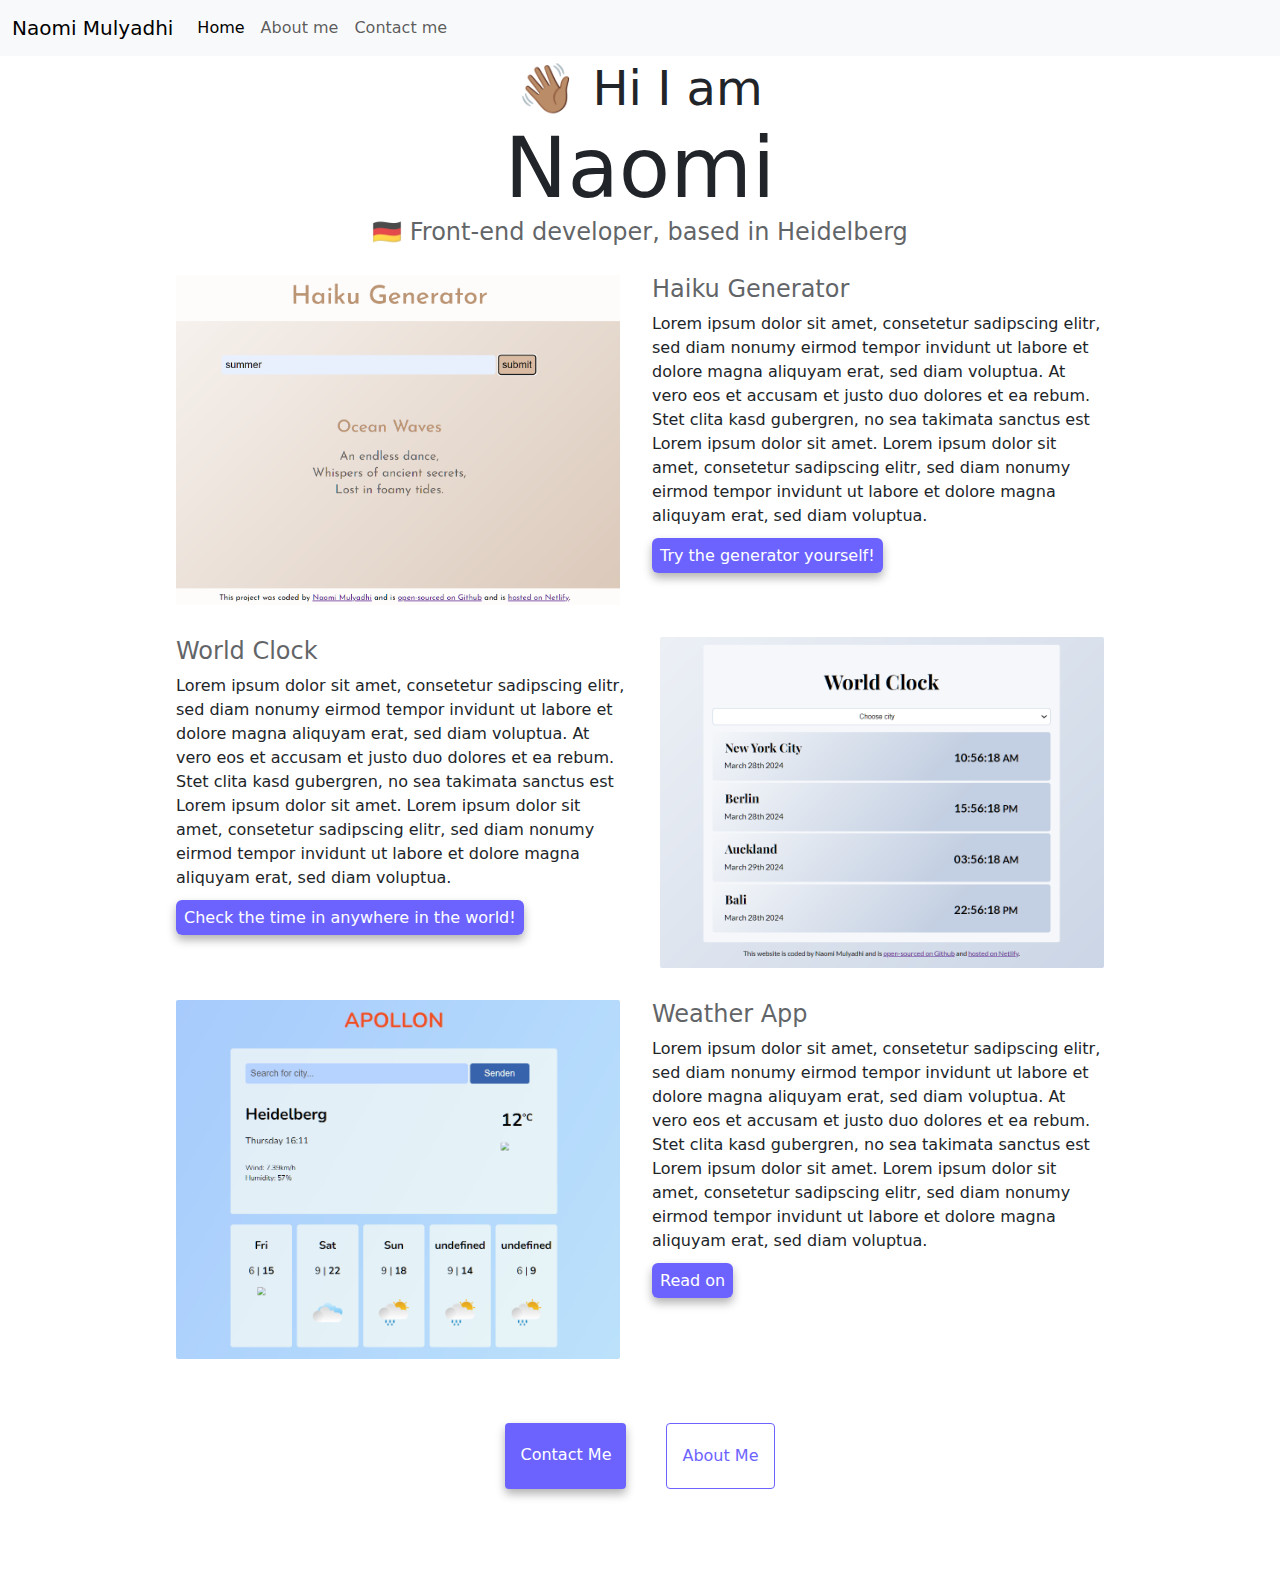
==== index.html @ 30052f13 "build main pages" ====
<!DOCTYPE html>
<html lang="en">
  <head>
    <meta charset="UTF-8" />
    <meta http-equiv="X-UA-Compatible" content="IE=edge" />
    <meta name="viewport" content="width=device-width, initial-scale=1.0" />
    <meta
      name="description"
      content="Learn about the projects I have coded to far."
    />
    <link
      href="https://cdn.jsdelivr.net/npm/bootstrap@5.3.3/dist/css/bootstrap.min.css"
      rel="stylesheet"
      integrity="sha384-QWTKZyjpPEjISv5WaRU9OFeRpok6YctnYmDr5pNlyT2bRjXh0JMhjY6hW+ALEwIH"
      crossorigin="anonymous"
    />

    <script
      src="https://cdn.jsdelivr.net/npm/bootstrap@5.3.3/dist/js/bootstrap.bundle.min.js"
      integrity="sha384-YvpcrYf0tY3lHB60NNkmXc5s9fDVZLESaAA55NDzOxhy9GkcIdslK1eN7N6jIeHz"
      crossorigin="anonymous"
    ></script>

    <title>Naomi Mulyadhi: Homepage</title>
    <link rel="stylesheet" href="css/style.css" />
  </head>
  <body>
    <nav class="navbar navbar-expand-lg bg-body-tertiary fixed-top">
      <div class="container-fluid">
        <a class="navbar-brand" href="#">Naomi Mulyadhi</a>
        <button
          class="navbar-toggler"
          type="button"
          data-bs-toggle="collapse"
          data-bs-target="#navbarNavAltMarkup"
          aria-controls="navbarNavAltMarkup"
          aria-expanded="false"
          aria-label="Toggle navigation"
        >
          <span class="navbar-toggler-icon"></span>
        </button>
        <div class="collapse navbar-collapse" id="navbarNavAltMarkup">
          <div class="navbar-nav">
            <a class="nav-link active" aria-current="page" href="#">Home</a>
            <a class="nav-link" href="about.html">About me</a>
            <a class="nav-link" href="about.html#contact">Contact me</a>
          </div>
        </div>
      </div>
    </nav>
    <h2>👋🏽 Hi I am</h2>
    <h1>Naomi</h1>
    <h3>🇩🇪 Front-end developer, based in Heidelberg</h3>
    <div class="container mt-4 mb-4">
      <div class="row m-2">
        <div class="col" id="image">
          <img
            src="images/Haiku-Generator.png"
            alt="haiku-generator"
            class="img-fluid p-1 rounded"
            max-width="400px"
          />
        </div>
        <div class="col m-1" id="description-text">
          <h3 class="text-start">Haiku Generator</h3>
          <div class="mt-2 mb-3">
            Lorem ipsum dolor sit amet, consetetur sadipscing elitr, sed diam
            nonumy eirmod tempor invidunt ut labore et dolore magna aliquyam
            erat, sed diam voluptua. At vero eos et accusam et justo duo dolores
            et ea rebum. Stet clita kasd gubergren, no sea takimata sanctus est
            Lorem ipsum dolor sit amet. Lorem ipsum dolor sit amet, consetetur
            sadipscing elitr, sed diam nonumy eirmod tempor invidunt ut labore
            et dolore magna aliquyam erat, sed diam voluptua.
          </div>
          <a
            href="https://haiku-generator-project.netlify.app/"
            target="_blank"
            class="contact-link p-2 rounded"
            >Try the generator yourself!
          </a>
        </div>
      </div>
    </div>
    <div class="container mt-4 mb-4">
      <div class="row m-2">
        <div class="col m-1" id="description-text">
          <h3 class="text-start">World Clock</h3>
          <div class="mt-2 mb-3">
            Lorem ipsum dolor sit amet, consetetur sadipscing elitr, sed diam
            nonumy eirmod tempor invidunt ut labore et dolore magna aliquyam
            erat, sed diam voluptua. At vero eos et accusam et justo duo dolores
            et ea rebum. Stet clita kasd gubergren, no sea takimata sanctus est
            Lorem ipsum dolor sit amet. Lorem ipsum dolor sit amet, consetetur
            sadipscing elitr, sed diam nonumy eirmod tempor invidunt ut labore
            et dolore magna aliquyam erat, sed diam voluptua.
          </div>
          <a
            href="https://world-clock-shecode-project.netlify.app/"
            target="_blank"
            class="contact-link p-2 rounded"
            >Check the time in anywhere in the world!
          </a>
        </div>
        <div class="col" id="image">
          <img
            src="images/World-Clock.png"
            alt="hobbies"
            class="img-fluid p-1 rounded"
            max-width="400px"
          />
        </div>
      </div>
    </div>
    <div class="container mt-4 mb-4">
      <div class="row m-2">
        <div class="col" id="image">
          <img
            src="images/Weather-App.png"
            alt="weather-app"
            class="img-fluid p-1 rounded"
            max-width="400px"
          />
        </div>
        <div class="col m-1" id="description-text">
          <h3 class="text-start">Weather App</h3>
          <div class="mt-2 mb-3">
            Lorem ipsum dolor sit amet, consetetur sadipscing elitr, sed diam
            nonumy eirmod tempor invidunt ut labore et dolore magna aliquyam
            erat, sed diam voluptua. At vero eos et accusam et justo duo dolores
            et ea rebum. Stet clita kasd gubergren, no sea takimata sanctus est
            Lorem ipsum dolor sit amet. Lorem ipsum dolor sit amet, consetetur
            sadipscing elitr, sed diam nonumy eirmod tempor invidunt ut labore
            et dolore magna aliquyam erat, sed diam voluptua.
          </div>

          <a
            href="https://apollon-weather-app.netlify.app/"
            target="_blank"
            class="contact-link p-2 mt-4 rounded"
            >Read on
          </a>
        </div>
      </div>
    </div>
    <div class="navigation-links">
      <a href="about.html#contact" class="contact-link">Contact me</a>
      <a href="about.html" class="about-link">About me</a>
    </div>
  </body>
</html>
---- css/style.css ----
:root {
  --primary-color: #6c63ff;
  --secondary-color: #f5f2fe;
  --box-shadow: 0 5px 10px rgba(0, 0, 0, 0.3);
}

body {
  margin: 60px auto;
  max-width: 1000px;
}

@media (max-width: 576px) {
  h1 {
    font-size: 46px;
  }
  #description-text div {
    text-align: center;
  }
  #imgage {
    display: none;
  }
}

h1,
h2,
h3 {
  text-align: center;
  margin: 0;
}

h1 {
  font-size: 84px;
}

h2 {
  font-size: 48px;
}

h3 {
  font-size: 24px;
  opacity: 0.7;
}

p {
  background: var(--secondary-color);
  padding: 20px;
  border-radius: 4px;
  font-size: 18px;
  line-height: 1.5;
  text-align: center;
}

.navigation-links {
  display: flex;
  margin-top: 40px;
  justify-content: center;
}

.navigation-links a {
  margin: 20px;
  border-radius: 4px;
  padding: 20px 15px;
  text-decoration: none;
  text-transform: capitalize;
}

.contact-link {
  text-decoration: none;
  background: var(--primary-color);
  box-shadow: var(--box-shadow);
  color: white;
}

.about-link {
  color: var(--primary-color);
  border: 1px solid var(--primary-color);
}

.homepage-link {
  color: var(--primary-color);
  text-align: center;
  display: block;
}

.about-paragraphs {
  display: flex;
  margin: 30px 0;
}

.about-paragraphs p {
  margin: 10px;
}

.email-link {
  display: flex;
  justify-content: center;
  color: var(--primary-color);
  font-size: 28px;
  text-decoration: none;
}

.email-link:hover {
  text-decoration: underline;
}
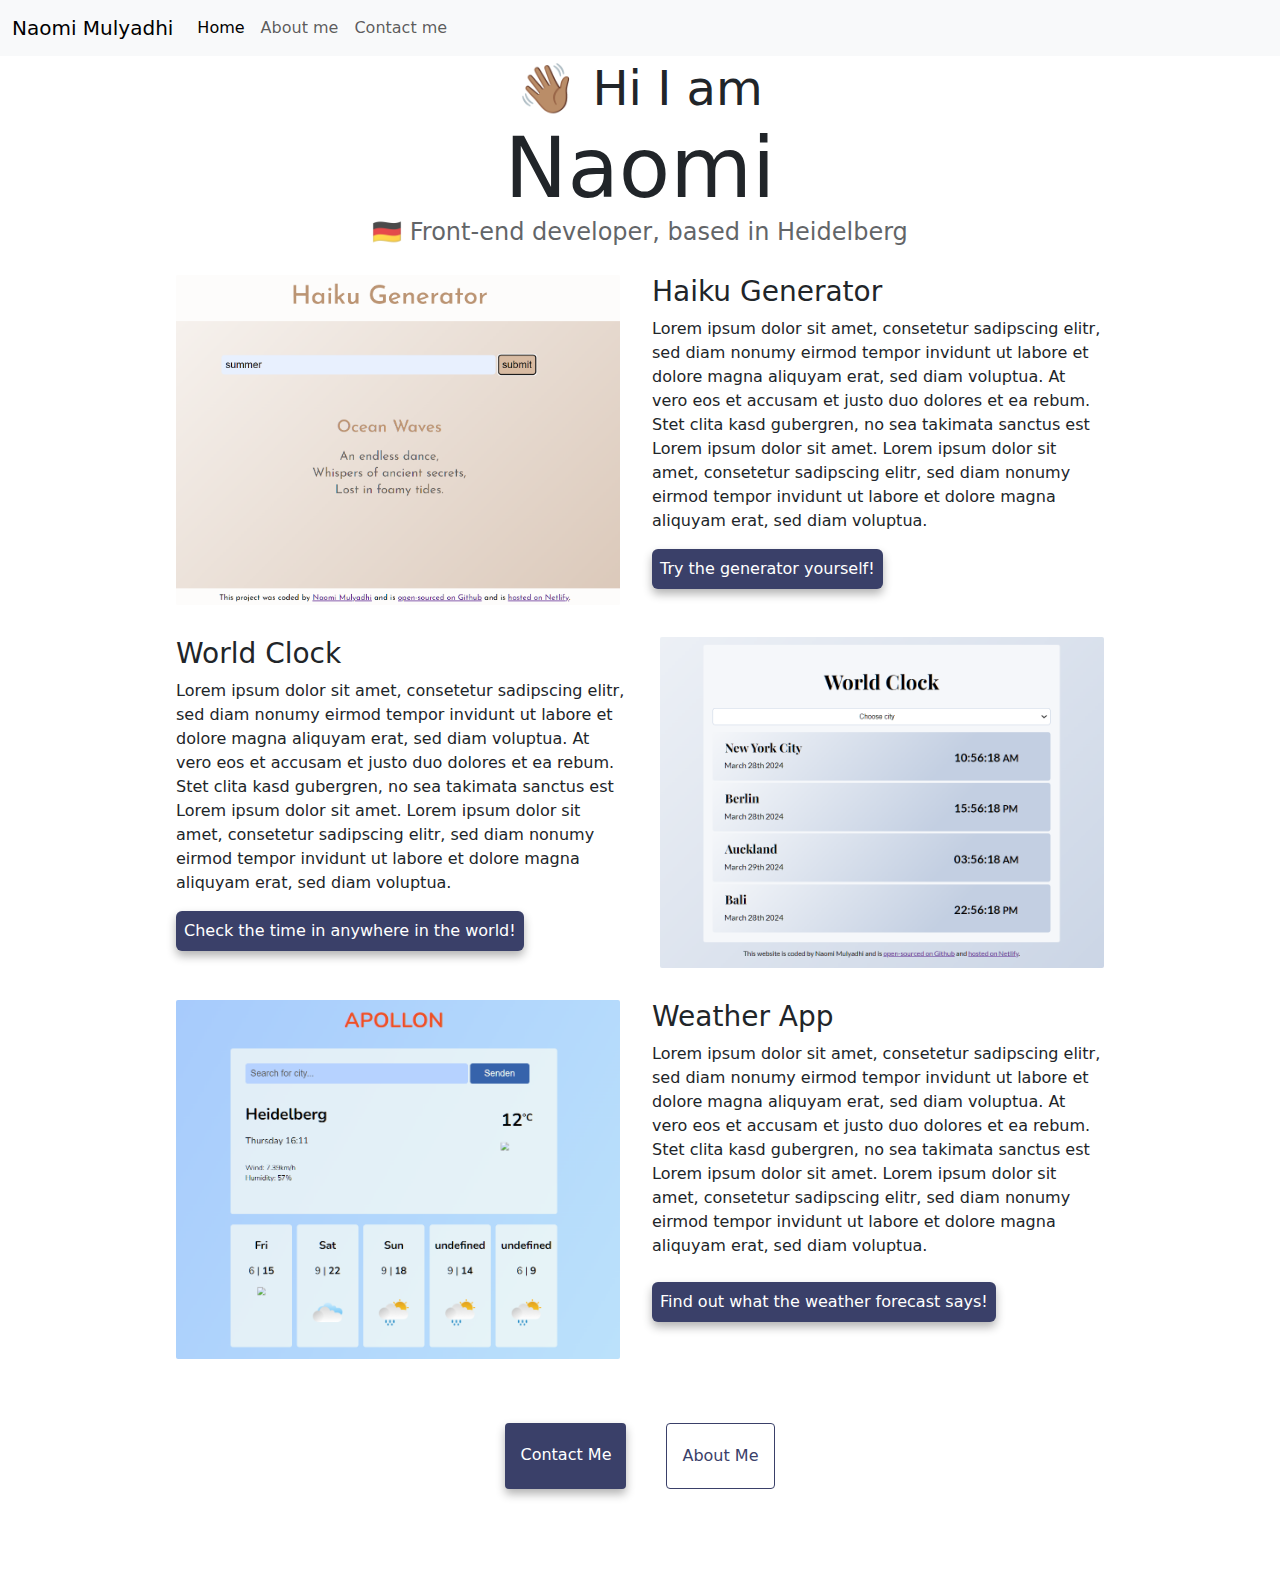
==== commit 6465b529: "improved responsivness" ====
--- a/index.html
+++ b/index.html
@@ -50,7 +50,7 @@
     </nav>
     <h2>👋🏽 Hi I am</h2>
     <h1>Naomi</h1>
-    <h3>🇩🇪 Front-end developer, based in Heidelberg</h3>
+    <h4>🇩🇪 Front-end developer, based in Heidelberg</h4>
     <div class="container mt-4 mb-4">
       <div class="row m-2">
         <div class="col" id="image">
@@ -62,7 +62,7 @@
           />
         </div>
         <div class="col m-1" id="description-text">
-          <h3 class="text-start">Haiku Generator</h3>
+          <h3 id="title">Haiku Generator</h3>
           <div class="mt-2 mb-3">
             Lorem ipsum dolor sit amet, consetetur sadipscing elitr, sed diam
             nonumy eirmod tempor invidunt ut labore et dolore magna aliquyam
@@ -75,7 +75,7 @@
           <a
             href="https://haiku-generator-project.netlify.app/"
             target="_blank"
-            class="contact-link p-2 rounded"
+            class="app-link p-2 rounded"
             >Try the generator yourself!
           </a>
         </div>
@@ -84,7 +84,7 @@
     <div class="container mt-4 mb-4">
       <div class="row m-2">
         <div class="col m-1" id="description-text">
-          <h3 class="text-start">World Clock</h3>
+          <h3 id="title">World Clock</h3>
           <div class="mt-2 mb-3">
             Lorem ipsum dolor sit amet, consetetur sadipscing elitr, sed diam
             nonumy eirmod tempor invidunt ut labore et dolore magna aliquyam
@@ -97,14 +97,14 @@
           <a
             href="https://world-clock-shecode-project.netlify.app/"
             target="_blank"
-            class="contact-link p-2 rounded"
+            class="app-link p-2 rounded"
             >Check the time in anywhere in the world!
           </a>
         </div>
         <div class="col" id="image">
           <img
             src="images/World-Clock.png"
-            alt="hobbies"
+            alt="world-clock"
             class="img-fluid p-1 rounded"
             max-width="400px"
           />
@@ -122,7 +122,7 @@
           />
         </div>
         <div class="col m-1" id="description-text">
-          <h3 class="text-start">Weather App</h3>
+          <h3 id="title">Weather App</h3>
           <div class="mt-2 mb-3">
             Lorem ipsum dolor sit amet, consetetur sadipscing elitr, sed diam
             nonumy eirmod tempor invidunt ut labore et dolore magna aliquyam
@@ -136,8 +136,8 @@
           <a
             href="https://apollon-weather-app.netlify.app/"
             target="_blank"
-            class="contact-link p-2 mt-4 rounded"
-            >Read on
+            class="app-link p-2 mt-4 rounded"
+            >Find out what the weather forecast says!
           </a>
         </div>
       </div>
--- a/css/style.css
+++ b/css/style.css
@@ -1,24 +1,12 @@
 :root {
-  --primary-color: #6c63ff;
-  --secondary-color: #f5f2fe;
+  --primary-color: #3a4069;
+  --secondary-color: #f9cda8;
   --box-shadow: 0 5px 10px rgba(0, 0, 0, 0.3);
 }
 
 body {
   margin: 60px auto;
   max-width: 1000px;
-}
-
-@media (max-width: 576px) {
-  h1 {
-    font-size: 46px;
-  }
-  #description-text div {
-    text-align: center;
-  }
-  #imgage {
-    display: none;
-  }
 }
 
 h1,
@@ -37,6 +25,11 @@
 }
 
 h3 {
+  text-align: left;
+}
+
+h4 {
+  text-align: center;
   font-size: 24px;
   opacity: 0.7;
 }
@@ -71,6 +64,16 @@
   color: white;
 }
 
+.app-link {
+  display: flex;
+  justify-content: center;
+  max-width: fit-content;
+  text-decoration: none;
+  background: var(--primary-color);
+  box-shadow: var(--box-shadow);
+  color: white;
+}
+
 .about-link {
   color: var(--primary-color);
   border: 1px solid var(--primary-color);
@@ -80,15 +83,6 @@
   color: var(--primary-color);
   text-align: center;
   display: block;
-}
-
-.about-paragraphs {
-  display: flex;
-  margin: 30px 0;
-}
-
-.about-paragraphs p {
-  margin: 10px;
 }
 
 .email-link {
@@ -102,3 +96,27 @@
 .email-link:hover {
   text-decoration: underline;
 }
+
+@media (max-width: 576px) {
+  h1 {
+    font-size: 64px;
+  }
+  #description-text div {
+    text-align: center;
+  }
+  .app-link {
+    display: flex;
+    justify-content: center;
+    margin: auto;
+    max-width: fit-content;
+  }
+  #title {
+    text-align: center;
+  }
+  h2 {
+    font-size: 44px;
+  }
+  #image {
+    display: none;
+  }
+}
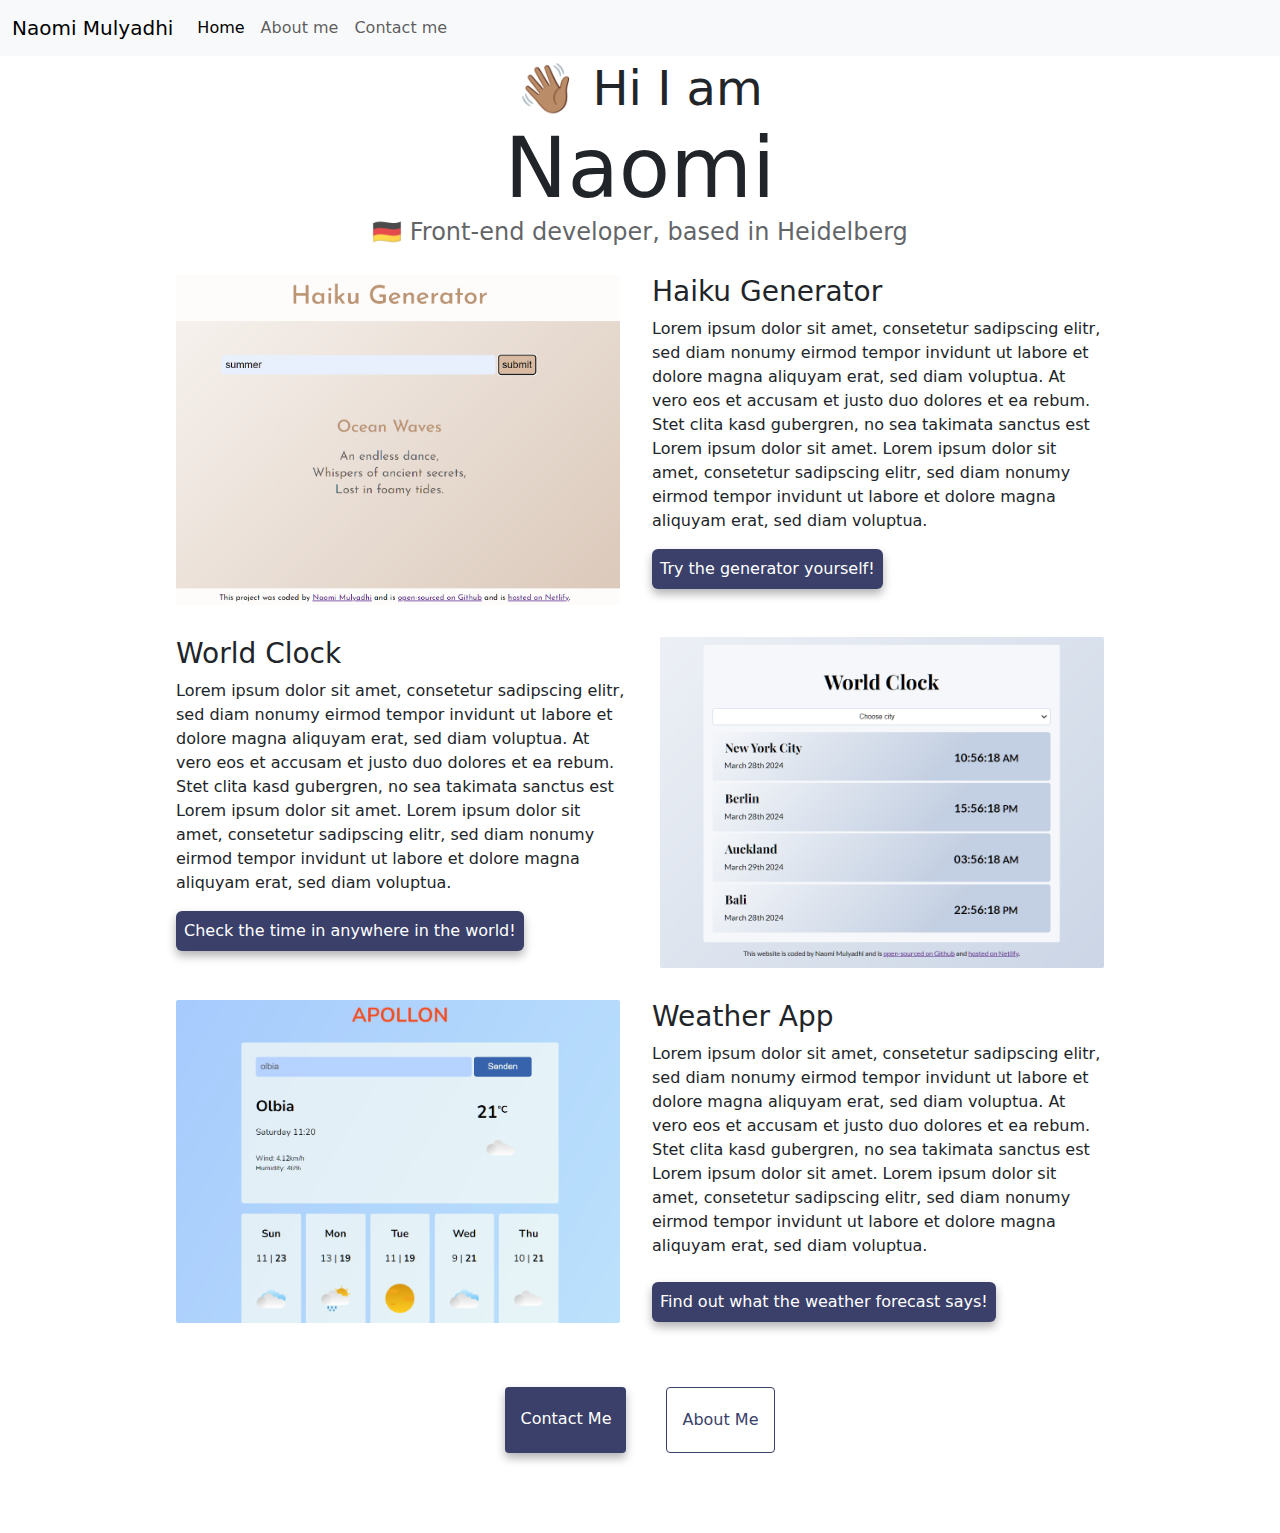
==== commit 704f0fe5: "added title and content description" ====
--- a/index.html
+++ b/index.html
@@ -6,7 +6,7 @@
     <meta name="viewport" content="width=device-width, initial-scale=1.0" />
     <meta
       name="description"
-      content="Learn about the projects I have coded to far."
+      content="This is my homepage with projects I have coded so far as an aspiring front-end developer."
     />
     <link
       href="https://cdn.jsdelivr.net/npm/bootstrap@5.3.3/dist/css/bootstrap.min.css"
@@ -21,7 +21,7 @@
       crossorigin="anonymous"
     ></script>
 
-    <title>Naomi Mulyadhi: Homepage</title>
+    <title>Naomi Mulyadhi: Homepage with a portfolio of my projects</title>
     <link rel="stylesheet" href="css/style.css" />
   </head>
   <body>
--- a/css/style.css
+++ b/css/style.css
@@ -13,7 +13,7 @@
 h2,
 h3 {
   text-align: center;
-  margin: 0;
+  margin: 0 auto;
 }
 
 h1 {
@@ -32,6 +32,10 @@
   text-align: center;
   font-size: 24px;
   opacity: 0.7;
+}
+
+.container div {
+  margin: 0 auto;
 }
 
 p {
@@ -119,4 +123,7 @@
   #image {
     display: none;
   }
+  #about-me-image {
+    margin: 0 auto;
+  }
 }
